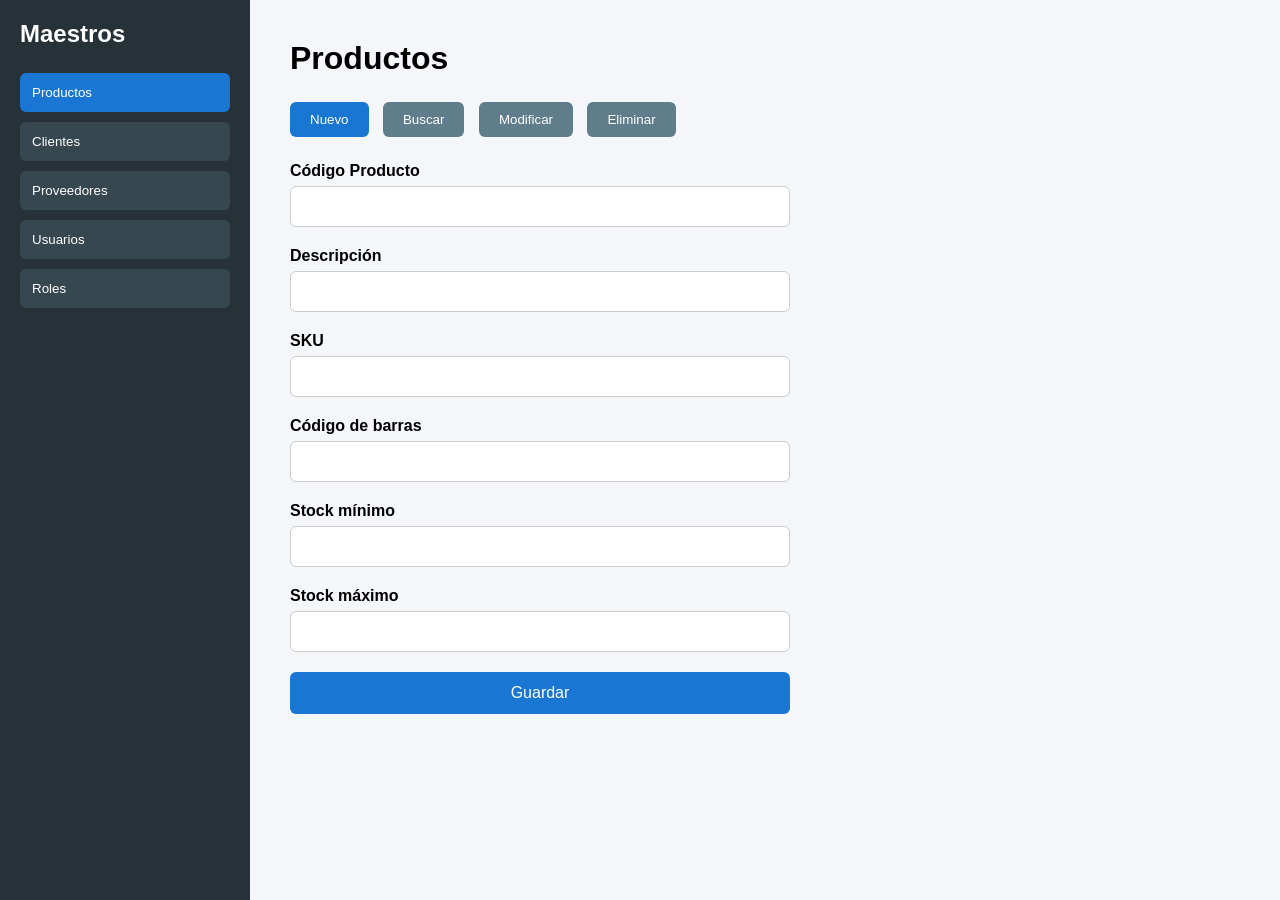
==== index.html @ b16340a4 "first commit" ====
<!DOCTYPE html>
<html lang="es">

<head>
    <meta charset="UTF-8">
    <meta name="viewport" content="width=device-width, initial-scale=1.0"> <!-- ACÁ -->
    <title>Administración de Maestros</title>
    <link rel="stylesheet" href="css/masters.css">
</head>

<body>

    <div class="layout">

        <aside class="sidebar">

            <h2>Maestros</h2>

            <button class="menu-item active" data-master="producto">Productos</button>
            <button class="menu-item" data-master="cliente">Clientes</button>
            <button class="menu-item" data-master="proveedor">Proveedores</button>
            <button class="menu-item" data-master="usuario">Usuarios</button>
            <button class="menu-item" data-master="rol">Roles</button>

        </aside>

        <main class="content">

            <h1 id="titulo">Productos</h1>

            <div class="toolbar">

                <button class="action active" data-action="nuevo">Nuevo</button>
                <button class="action" data-action="buscar">Buscar</button>
                <button class="action" data-action="modificar">Modificar</button>
                <button class="action" data-action="eliminar">Eliminar</button>

            </div>

            <form id="masterForm">
                <!-- CAMPOS DE PRODUCTO -->
                <div id="fields-producto" class="fields-container">
                    <div class="form-group">
                        <label for="codigo">Código Producto</label>
                        <input type="text" id="codigo">
                    </div>
                    <div class="form-group">
                        <label for="descripcion">Descripción</label>
                        <input type="text" id="descripcion">
                    </div>
                    <div class="form-group">
                        <label for="sku">SKU</label>
                        <input type="text" id="sku">
                    </div>
                    <div class="form-group">
                        <label for="codigo_barras">Código de barras</label>
                        <input type="number" id="codigo_barras">
                    </div>
                    <div class="form-group">
                        <label for="stock_minimo">Stock mínimo</label>
                        <input type="number" id="stock_minimo">
                    </div>
                    <div class="form-group">
                        <label for="stock_maximo">Stock máximo</label>
                        <input type="number" id="stock_maximo">
                    </div>
                </div>

                <!-- CAMPOS DE CLIENTE (Ocultos por defecto) -->
                <div id="fields-cliente" class="fields-container" style="display: none;">
                    <div class="form-group">
                        <label for="cuit">CUIT</label>
                        <input type="text" id="cuit">
                    </div>
                    <div class="form-group">
                        <label for="razonSocial">Razón Social</label>
                        <input type="text" id="razonSocial">
                    </div>
                    <div class="form-group">
                        <label for="telefono">Teléfono</label>
                        <input type="text" id="telefono">
                    </div>
                    <div class="form-group">
                        <label for="email">Email</label>
                        <input type="email" id="email">
                    </div>
                </div>

                <button type="submit" id="btnGuardar">Guardar</button>
            </form>
            <p id="mensaje"></p>

        </main>

    </div>

    <script src="js/masterProduct.js"></script>

</body>

</html>
---- css/masters.css ----
*{
    margin:0;
    padding:0;
    box-sizing:border-box;
}

body{

    font-family:Arial, Helvetica, sans-serif;
    background:#f4f6f9;

}

.layout{

    display:flex;
    min-height:100vh;

}

.sidebar{

    width:250px;
    background:#263238;
    color:white;
    padding:20px;

}

.sidebar h2{

    margin-bottom:25px;

}

.menu-item{

    width:100%;
    padding:12px;
    margin-bottom:10px;
    border:none;
    background:#37474f;
    color:white;
    cursor:pointer;
    border-radius:6px;
    text-align:left;

}

.menu-item:hover{

    background:#455a64;

}

.menu-item.active{

    background:#1976d2;

}

.content{

    flex:1;
    padding:40px;

}

.toolbar{

    margin:25px 0;

}

.action{

    padding:10px 20px;
    margin-right:10px;
    border:none;
    border-radius:6px;
    background:#607d8b;
    color:white;
    cursor:pointer;

}

.action.active{

    background:#1976d2;

}

form{

    max-width:500px;

}

.form-group{

    margin-bottom:20px;

}

label{

    display:block;
    margin-bottom:6px;
    font-weight:bold;

}

input{

    width:100%;
    padding:12px;
    border:1px solid #ccc;
    border-radius:6px;

}

button#btnGuardar{

    width:100%;
    padding:12px;
    border:none;
    border-radius:6px;
    background:#1976d2;
    color:white;
    cursor:pointer;
    font-size:16px;

}

#mensaje{

    margin-top:20px;
    font-weight:bold;

}
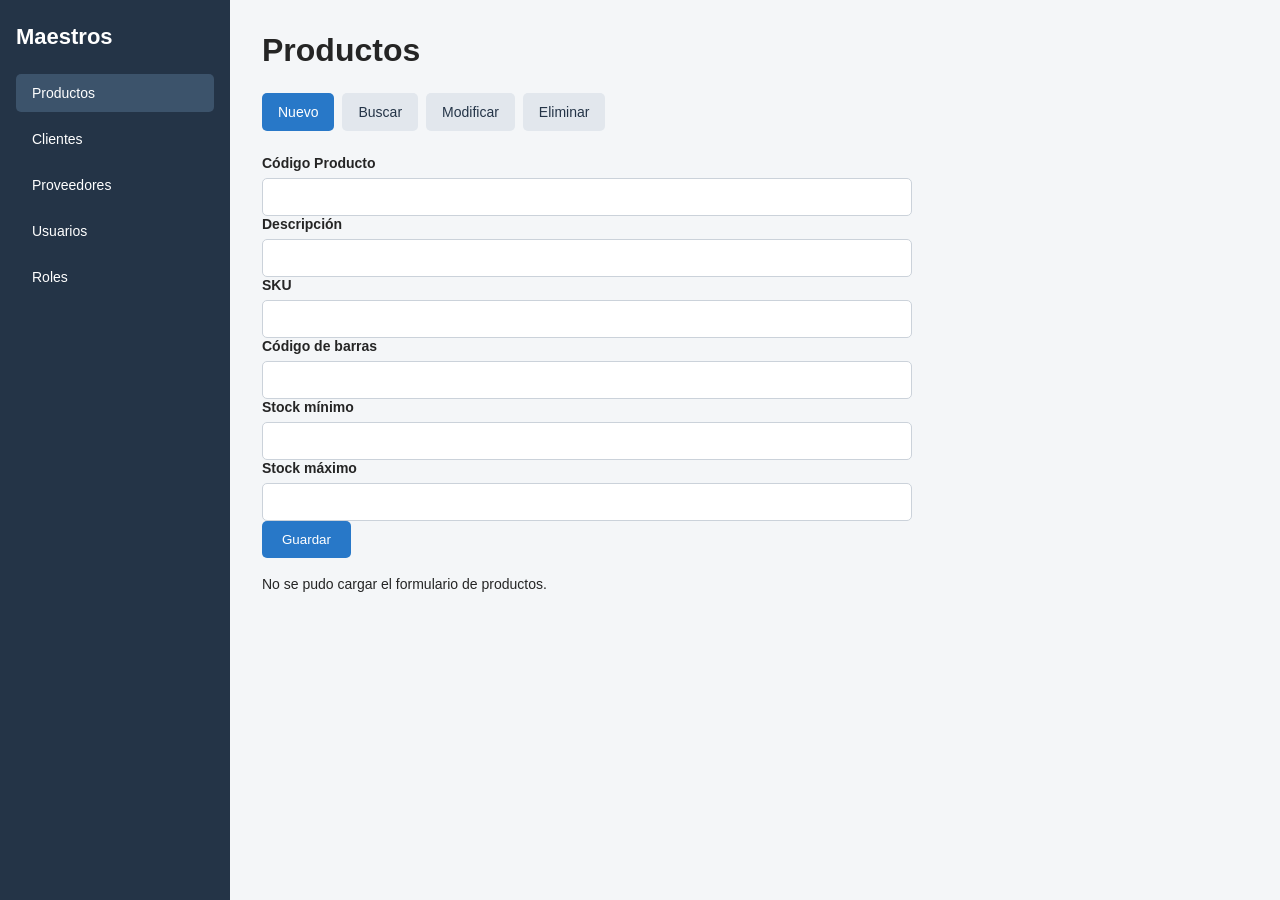
==== commit aaf6de49: "refactoring" ====
--- a/index.html
+++ b/index.html
@@ -3,99 +3,55 @@
 
 <head>
     <meta charset="UTF-8">
-    <meta name="viewport" content="width=device-width, initial-scale=1.0"> <!-- ACÁ -->
+    <meta name="viewport" content="width=device-width, initial-scale=1.0">
     <title>Administración de Maestros</title>
     <link rel="stylesheet" href="css/masters.css">
 </head>
 
 <body>
 
-    <div class="layout">
+<div class="layout">
 
-        <aside class="sidebar">
+    <aside class="sidebar">
+        <h2>Maestros</h2>
 
-            <h2>Maestros</h2>
+        <button type="button" class="menu-item active" data-master="producto">Productos</button>
 
-            <button class="menu-item active" data-master="producto">Productos</button>
-            <button class="menu-item" data-master="cliente">Clientes</button>
-            <button class="menu-item" data-master="proveedor">Proveedores</button>
-            <button class="menu-item" data-master="usuario">Usuarios</button>
-            <button class="menu-item" data-master="rol">Roles</button>
+        <button type="button" class="menu-item" data-master="cliente">Clientes</button>
 
-        </aside>
+        <button type="button" class="menu-item" data-master="proveedor">Proveedores</button>
 
-        <main class="content">
+        <button type="button" class="menu-item" data-master="usuario">Usuarios</button>
 
-            <h1 id="titulo">Productos</h1>
+        <button type="button" class="menu-item" data-master="rol">Roles</button>
+    </aside>
 
-            <div class="toolbar">
+    <main class="content">
 
-                <button class="action active" data-action="nuevo">Nuevo</button>
-                <button class="action" data-action="buscar">Buscar</button>
-                <button class="action" data-action="modificar">Modificar</button>
-                <button class="action" data-action="eliminar">Eliminar</button>
+        <h1 id="titulo">Productos</h1>
 
-            </div>
+        <div class="toolbar">
+            <button type="button" class="action active" data-action="nuevo">Nuevo</button>
 
-            <form id="masterForm">
-                <!-- CAMPOS DE PRODUCTO -->
-                <div id="fields-producto" class="fields-container">
-                    <div class="form-group">
-                        <label for="codigo">Código Producto</label>
-                        <input type="text" id="codigo">
-                    </div>
-                    <div class="form-group">
-                        <label for="descripcion">Descripción</label>
-                        <input type="text" id="descripcion">
-                    </div>
-                    <div class="form-group">
-                        <label for="sku">SKU</label>
-                        <input type="text" id="sku">
-                    </div>
-                    <div class="form-group">
-                        <label for="codigo_barras">Código de barras</label>
-                        <input type="number" id="codigo_barras">
-                    </div>
-                    <div class="form-group">
-                        <label for="stock_minimo">Stock mínimo</label>
-                        <input type="number" id="stock_minimo">
-                    </div>
-                    <div class="form-group">
-                        <label for="stock_maximo">Stock máximo</label>
-                        <input type="number" id="stock_maximo">
-                    </div>
-                </div>
+            <button type="button" class="action" data-action="buscar">Buscar</button>
 
-                <!-- CAMPOS DE CLIENTE (Ocultos por defecto) -->
-                <div id="fields-cliente" class="fields-container" style="display: none;">
-                    <div class="form-group">
-                        <label for="cuit">CUIT</label>
-                        <input type="text" id="cuit">
-                    </div>
-                    <div class="form-group">
-                        <label for="razonSocial">Razón Social</label>
-                        <input type="text" id="razonSocial">
-                    </div>
-                    <div class="form-group">
-                        <label for="telefono">Teléfono</label>
-                        <input type="text" id="telefono">
-                    </div>
-                    <div class="form-group">
-                        <label for="email">Email</label>
-                        <input type="email" id="email">
-                    </div>
-                </div>
+            <button type="button" class="action" data-action="modificar">Modificar</button>
 
-                <button type="submit" id="btnGuardar">Guardar</button>
-            </form>
-            <p id="mensaje"></p>
+            <button type="button" class="action" data-action="eliminar">Eliminar</button>
+        </div>
 
-        </main>
+        <div id="contenedorMaestro">
+            <form-producto></form-producto>
+        </div>
 
-    </div>
+        <p id="mensaje" role="status" aria-live="polite"></p>
 
-    <script src="js/masterProduct.js"></script>
+    </main>
+
+</div>
+
+<script src="js/components/product.js"></script>
+<script src="js/app.js"></script>
 
 </body>
-
 </html>
--- a/css/masters.css
+++ b/css/masters.css
@@ -1,140 +1,168 @@
-*{
-    margin:0;
-    padding:0;
-    box-sizing:border-box;
+* {
+    box-sizing: border-box;
 }
 
-body{
-
-    font-family:Arial, Helvetica, sans-serif;
-    background:#f4f6f9;
-
+body {
+    margin: 0;
+    font-family: Arial, sans-serif;
+    color: #252525;
+    background: #f4f6f8;
 }
 
-.layout{
-
-    display:flex;
-    min-height:100vh;
-
+.layout {
+    display: flex;
+    min-height: 100vh;
 }
 
-.sidebar{
-
-    width:250px;
-    background:#263238;
-    color:white;
-    padding:20px;
-
+.sidebar {
+    width: 230px;
+    flex-shrink: 0;
+    padding: 24px 16px;
+    background: #243447;
+    color: white;
 }
 
-.sidebar h2{
-
-    margin-bottom:25px;
-
+.sidebar h2 {
+    margin: 0 0 24px;
+    font-size: 22px;
 }
 
-.menu-item{
-
-    width:100%;
-    padding:12px;
-    margin-bottom:10px;
-    border:none;
-    background:#37474f;
-    color:white;
-    cursor:pointer;
-    border-radius:6px;
-    text-align:left;
-
+.menu-item,
+.action {
+    padding: 11px 16px;
+    border: 0;
+    border-radius: 5px;
+    cursor: pointer;
+    font-size: 14px;
 }
 
-.menu-item:hover{
-
-    background:#455a64;
-
+.menu-item {
+    display: block;
+    width: 100%;
+    margin-bottom: 8px;
+    text-align: left;
+    color: white;
+    background: transparent;
 }
 
-.menu-item.active{
-
-    background:#1976d2;
-
+.menu-item:hover,
+.menu-item.active {
+    background: #3c536b;
 }
 
-.content{
-
-    flex:1;
-    padding:40px;
-
+.content {
+    flex: 1;
+    min-width: 0;
+    padding: 32px;
 }
 
-.toolbar{
-
-    margin:25px 0;
-
+.content h1 {
+    margin-top: 0;
+    margin-bottom: 24px;
 }
 
-.action{
-
-    padding:10px 20px;
-    margin-right:10px;
-    border:none;
-    border-radius:6px;
-    background:#607d8b;
-    color:white;
-    cursor:pointer;
-
+.toolbar {
+    display: flex;
+    flex-wrap: wrap;
+    gap: 8px;
+    margin-bottom: 24px;
 }
 
-.action.active{
-
-    background:#1976d2;
-
+.action {
+    background: #e2e7ed;
+    color: #243447;
 }
 
-form{
-
-    max-width:500px;
-
+.action:hover,
+.action.active {
+    background: #2878c8;
+    color: white;
 }
 
-.form-group{
-
-    margin-bottom:20px;
-
+form-producto {
+    display: block;
+    max-width: 650px;
 }
 
-label{
-
-    display:block;
-    margin-bottom:6px;
-    font-weight:bold;
-
+#productoForm {
+    display: grid;
+    grid-template-columns: repeat(2, minmax(0, 1fr));
+    gap: 18px;
+    padding: 24px;
+    background: white;
+    border: 1px solid #e0e5eb;
+    border-radius: 8px;
 }
 
-input{
-
-    width:100%;
-    padding:12px;
-    border:1px solid #ccc;
-    border-radius:6px;
-
+.form-group {
+    display: flex;
+    flex-direction: column;
+    gap: 7px;
 }
 
-button#btnGuardar{
-
-    width:100%;
-    padding:12px;
-    border:none;
-    border-radius:6px;
-    background:#1976d2;
-    color:white;
-    cursor:pointer;
-    font-size:16px;
-
+.form-group label {
+    font-size: 14px;
+    font-weight: 600;
 }
 
-#mensaje{
+.form-group input {
+    width: 100%;
+    min-width: 0;
+    padding: 10px;
+    border: 1px solid #cbd2da;
+    border-radius: 5px;
+    font-size: 14px;
+}
 
-    margin-top:20px;
-    font-weight:bold;
+.form-group input:focus {
+    outline: 2px solid #9bc9f5;
+    border-color: #2878c8;
+}
 
+.form-group input:disabled {
+    background: #edf0f3;
+    color: #666;
+}
+
+#btnGuardar {
+    align-self: end;
+    justify-self: start;
+    padding: 11px 20px;
+    border: 0;
+    border-radius: 5px;
+    background: #2878c8;
+    color: white;
+    cursor: pointer;
+}
+
+#btnGuardar:hover {
+    background: #1d609f;
+}
+
+#btnGuardar:disabled {
+    opacity: 0.6;
+    cursor: wait;
+}
+
+#mensaje {
+    margin-top: 18px;
+    font-size: 14px;
+}
+
+@media (max-width: 700px) {
+    .layout {
+        flex-direction: column;
+    }
+
+    .sidebar {
+        width: 100%;
+    }
+
+    .content {
+        padding: 20px 14px;
+    }
+
+    #productoForm {
+        grid-template-columns: 1fr;
+    }
 }
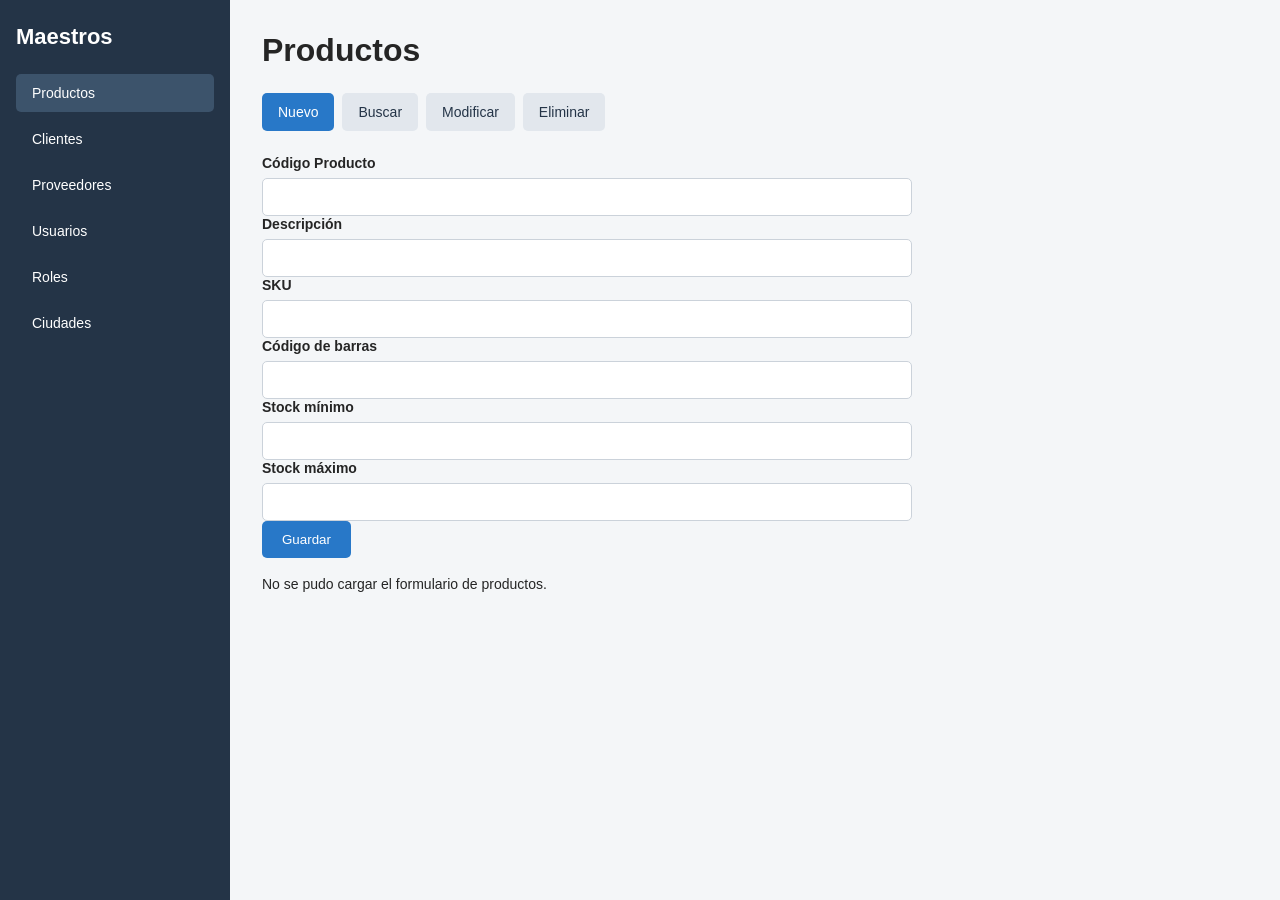
==== commit 98261b1d: "asdd city master support" ====
--- a/index.html
+++ b/index.html
@@ -24,6 +24,8 @@
         <button type="button" class="menu-item" data-master="usuario">Usuarios</button>
 
         <button type="button" class="menu-item" data-master="rol">Roles</button>
+
+        <button type="button" class="menu-item" data-master="ciudad">Ciudades</button>
     </aside>
 
     <main class="content">
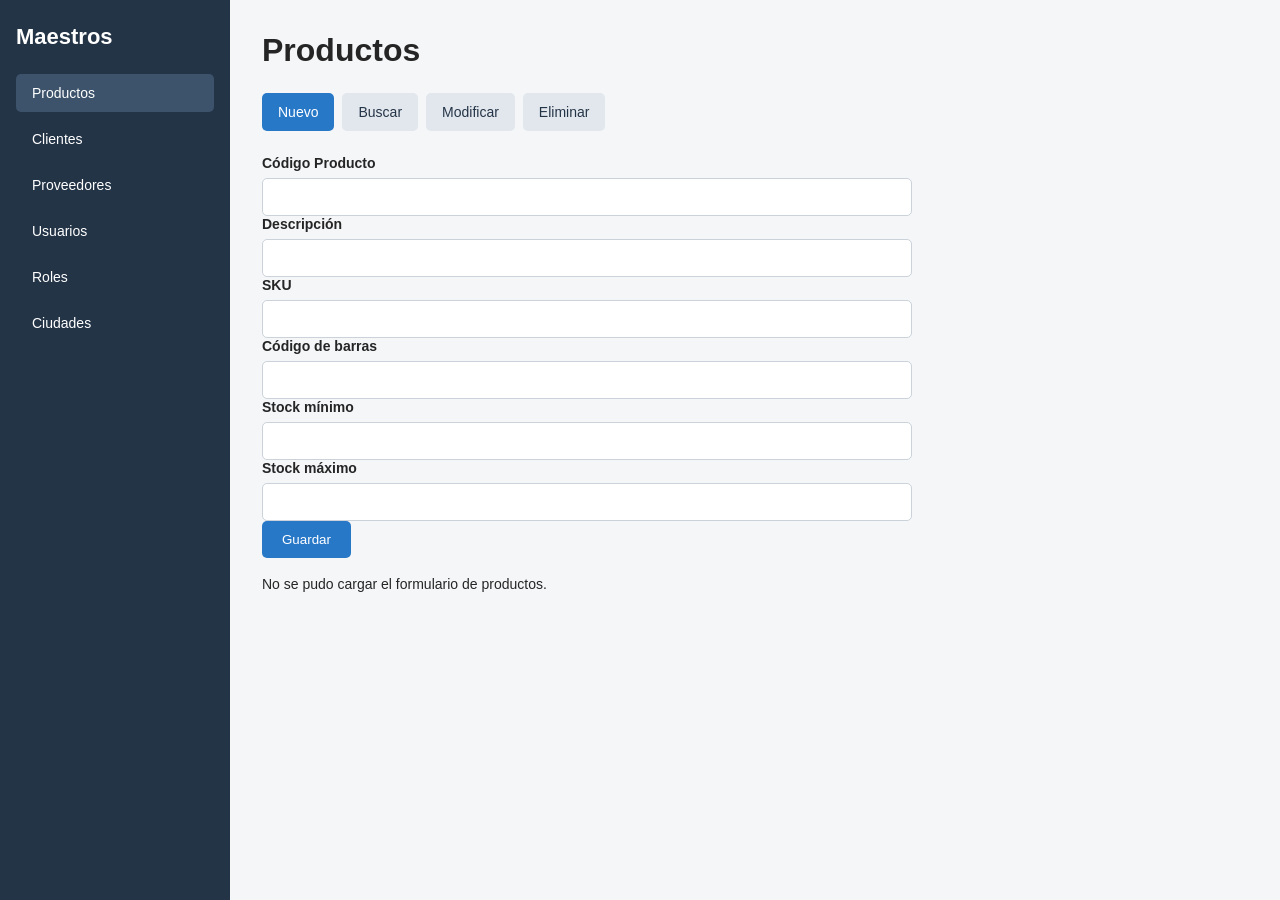
==== commit a7d43536: "agrego customer al proyecto" ====
--- a/index.html
+++ b/index.html
@@ -10,50 +10,52 @@
 
 <body>
 
-<div class="layout">
+    <div class="layout">
 
-    <aside class="sidebar">
-        <h2>Maestros</h2>
+        <aside class="sidebar">
+            <h2>Maestros</h2>
 
-        <button type="button" class="menu-item active" data-master="producto">Productos</button>
+            <button type="button" class="menu-item active" data-master="producto">Productos</button>
 
-        <button type="button" class="menu-item" data-master="cliente">Clientes</button>
+            <button type="button" class="menu-item" data-master="cliente">Clientes</button>
 
-        <button type="button" class="menu-item" data-master="proveedor">Proveedores</button>
+            <button type="button" class="menu-item" data-master="proveedor">Proveedores</button>
 
-        <button type="button" class="menu-item" data-master="usuario">Usuarios</button>
+            <button type="button" class="menu-item" data-master="usuario">Usuarios</button>
 
-        <button type="button" class="menu-item" data-master="rol">Roles</button>
+            <button type="button" class="menu-item" data-master="rol">Roles</button>
 
-        <button type="button" class="menu-item" data-master="ciudad">Ciudades</button>
-    </aside>
+            <button type="button" class="menu-item" data-master="ciudad">Ciudades</button>
+        </aside>
 
-    <main class="content">
+        <main class="content">
 
-        <h1 id="titulo">Productos</h1>
+            <h1 id="titulo">Productos</h1>
 
-        <div class="toolbar">
-            <button type="button" class="action active" data-action="nuevo">Nuevo</button>
+            <div class="toolbar">
+                <button type="button" class="action active" data-action="nuevo">Nuevo</button>
 
-            <button type="button" class="action" data-action="buscar">Buscar</button>
+                <button type="button" class="action" data-action="buscar">Buscar</button>
 
-            <button type="button" class="action" data-action="modificar">Modificar</button>
+                <button type="button" class="action" data-action="modificar">Modificar</button>
 
-            <button type="button" class="action" data-action="eliminar">Eliminar</button>
-        </div>
+                <button type="button" class="action" data-action="eliminar">Eliminar</button>
+            </div>
 
-        <div id="contenedorMaestro">
-            <form-producto></form-producto>
-        </div>
+            <div id="contenedorMaestro">
+                <form-producto></form-producto>
+            </div>
 
-        <p id="mensaje" role="status" aria-live="polite"></p>
+            <p id="mensaje" role="status" aria-live="polite"></p>
 
-    </main>
+        </main>
 
-</div>
+    </div>
 
-<script src="js/components/product.js"></script>
-<script src="js/app.js"></script>
+    <script src="js/components/product.js"></script>
+    <script src="js/components/customer.js"></script>
+    <script src="js/app.js"></script>
 
 </body>
+
 </html>
